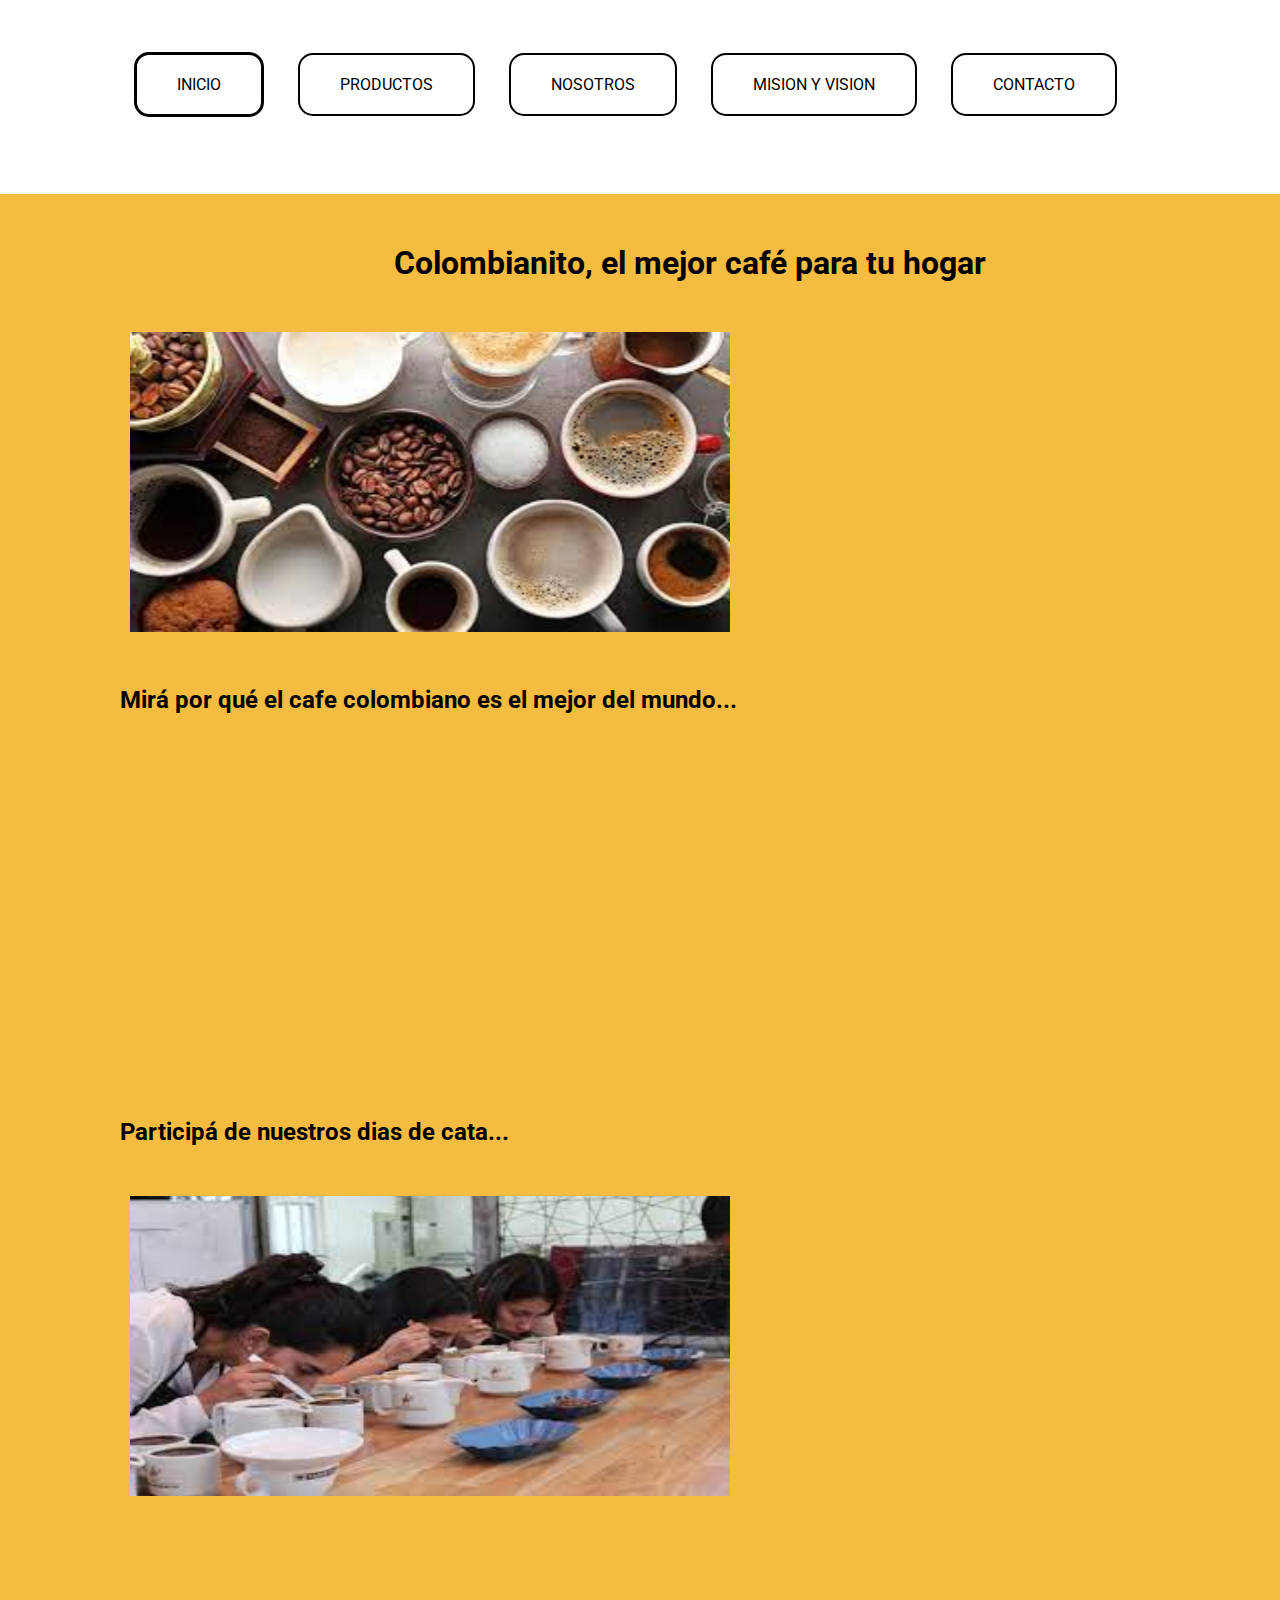
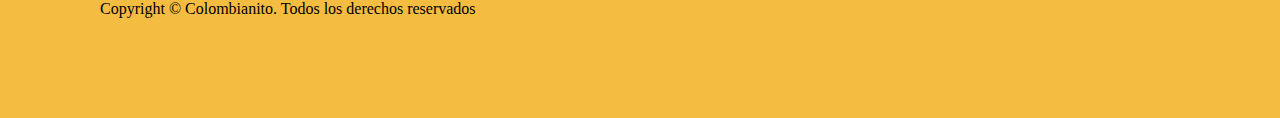
==== index.html @ 761c8a6e "Le agregamos los CDN de Bootstrap a una antigua página" ====
<!DOCTYPE html>
<html lang="en">
<head>
    <meta charset="UTF-8">
    <meta http-equiv="X-UA-Compatible" content="IE=edge">
    <meta name="viewport" content="width=device-width, initial-scale=1.0">
    <link href="https://cdn.jsdelivr.net/npm/bootstrap@5.1.3/dist/css/bootstrap.min.css" rel="stylesheet" integrity="sha384-1BmE4kWBq78iYhFldvKuhfTAU6auU8tT94WrHftjDbrCEXSU1oBoqyl2QvZ6jIW3" crossorigin="anonymous">
    <title>Colombianito</title>
    <link rel="preconnect" href="https://fonts.googleapis.com">
    <link rel="preconnect" href="https://fonts.gstatic.com" crossorigin>
    <link href="https://fonts.googleapis.com/css2?family=Montserrat:ital,wght@0,100;0,500;1,100;1,400&family=Roboto&display=swap" rel="stylesheet">
    <link rel="stylesheet" href="css/style.css">
</head>
<body>
    <header>
        <!--Colocamos una lista no ordenada para los enlaces -->
        <nav class="main-nav">
            <ul class="main-menu">
                <li>
                    <a href="index.html" class="bordes-redondeados">INICIO</a>
                </li>
                <li>
                    <a href="pages/productos.html">PRODUCTOS</a>
                </li>
                <li>
                    <a href="pages/nosotros.html">NOSOTROS</a>
                </li>
                <li>
                    <a href="pages/mision-vision.html">MISION Y VISION</a>
                </li>
                <li>
                    <a href="pages/contacto.html">CONTACTO</a>
                </li>
            </ul>
        </nav> 
    </header>
    <main>
        <!-- Armamos una sección de la página -->
        <section class="section-inicio">
            <h1>Colombianito, el mejor café para tu hogar</h1>
            <img src="assets/cafe1.jpg" alt="imagen-cafes" class="section-inicio__imagen">
        
            <h2>Mirá por qué el cafe colombiano es el mejor del mundo...</h2>
            <iframe class="section-inicio__video" width="560" height="315" src="https://www.youtube.com/embed/8V47nA1KURs" title="YouTube video player" frameborder="0" allow="accelerometer; autoplay; clipboard-write; encrypted-media; gyroscope; picture-in-picture" allowfullscreen></iframe>

            <h2>Participá de nuestros dias de cata...</h2>
            <img src="assets/cata1.jpg" alt="imagen-cata" class="section-inicio__imagen">
        </section>
    </main>
    <!-- Colocamos el pie de página -->
    <footer>
        <div class="footer">
            Copyright &copy; Colombianito. Todos los derechos reservados
        </div>
    </footer>
    <script src="https://cdn.jsdelivr.net/npm/bootstrap@5.1.3/dist/js/bootstrap.bundle.min.js" integrity="sha384-ka7Sk0Gln4gmtz2MlQnikT1wXgYsOg+OMhuP+IlRH9sENBO0LRn5q+8nbTov4+1p" crossorigin="anonymous"></script>
</body>
</html>
---- css/style.css ----
*{
    margin: 0;
    padding: 0;
}

/* A continuacion armamos nuestro menu navegable... */
.main-menu{
    text-align: center;
    padding-top: 75px;
    list-style-type: none;
}
.main-menu li{
    display: inline-block;
}
li a{
    text-decoration: none;
    font-family: 'Roboto', sans-serif;
    color: black;
    border: solid 2px black;
    padding: 20px 40px 20px 40px;
    margin-right: 30px;
    border-radius: 15px;
}
.bordes-redondeados{
    border-width: 3px;
}

/* Customizamos un poco la etiqueta <main> y la etiqueta <section>... */
main{
    background-color: #f5bc42;
}
section{
    margin-left: 100px;
}

/* Le damos estilo a las clases que elgemimos para las imagenes y el video... */
.section-inicio__imagen{
    width: 600px;
    height: 300px;
    margin-left: 30px;
}
.section-inicio__video{
    width: 600px;
    height: 300px;
    margin-left: 30px;
}
.section-productos__imagen{
    width: 600px;
    height: 300px;
    margin-left: 30px;
}
.section-nosotros__imagen{
    width: 400px;
    height: 200px;
    margin-left: 30px;
}

/* Le damos un estilo distinto al h1 de la pagina "nosotros"... */
.section-nosotros__h1{
    text-align: left;
    margin-left: 50px;
}

/* Le damos estilo a las etiquetas <h1>, <h2> y <p>... */
h1{
    margin: 100px 0px 50px 0px;
    padding-top: 50px;
    text-align: center;
    font-size: xx-large;
    color: black;
    font-family: 'Roboto', sans-serif;
}
h2{
    margin: 50px 0px 50px 20px;
    text-align: left;
    font-size: x-large;
    color: black;
    font-family: 'Roboto', sans-serif;
}
p{
    font-size: large;
    font-weight: bold;
    margin-left: 120px;
    font-family: 'Roboto', sans-serif;
}

/* Le colocamos una imagen de fondo a la etiqueta <section> de la pagina "mision-vision"... */
.imagen-fondo{
    width: 1200px;
    height: 600px;
    background-image: url(../assets/fondo-cafe.jpg);
}

/* Le damos estilo al <footer>... */
footer{
    padding: 100px 0px 100px 0px;
    background-color: #f5bc42;
}

/* Le aplicamos un margin al <div> dentro del <footer>... */
.footer{
    margin-left: 100px;
}

/* Comenzamos a modificar el formulario de la pagina de "contacto"... */

/* Primero le aplicamos estilos a las etiquetas... */
fieldset legend{
    padding-bottom: 20px;
    font-family: 'Roboto', sans-serif;
    color: black;
    font-size: larger;
}
fieldset label{
    display: block;
}
fieldset input{
    font-size: medium;
    margin: 10px;
    padding: 5px;
    border-radius: 30px;
}

/* Luego le aplicamos a las clases... */
.fieldset{
    border: none;
    margin-left: 100px;
}
.boton{
    font-size: x-large;
    margin-left: 20px;
    padding: 5px;
    background-color: white;
    border-radius: 30px;
}
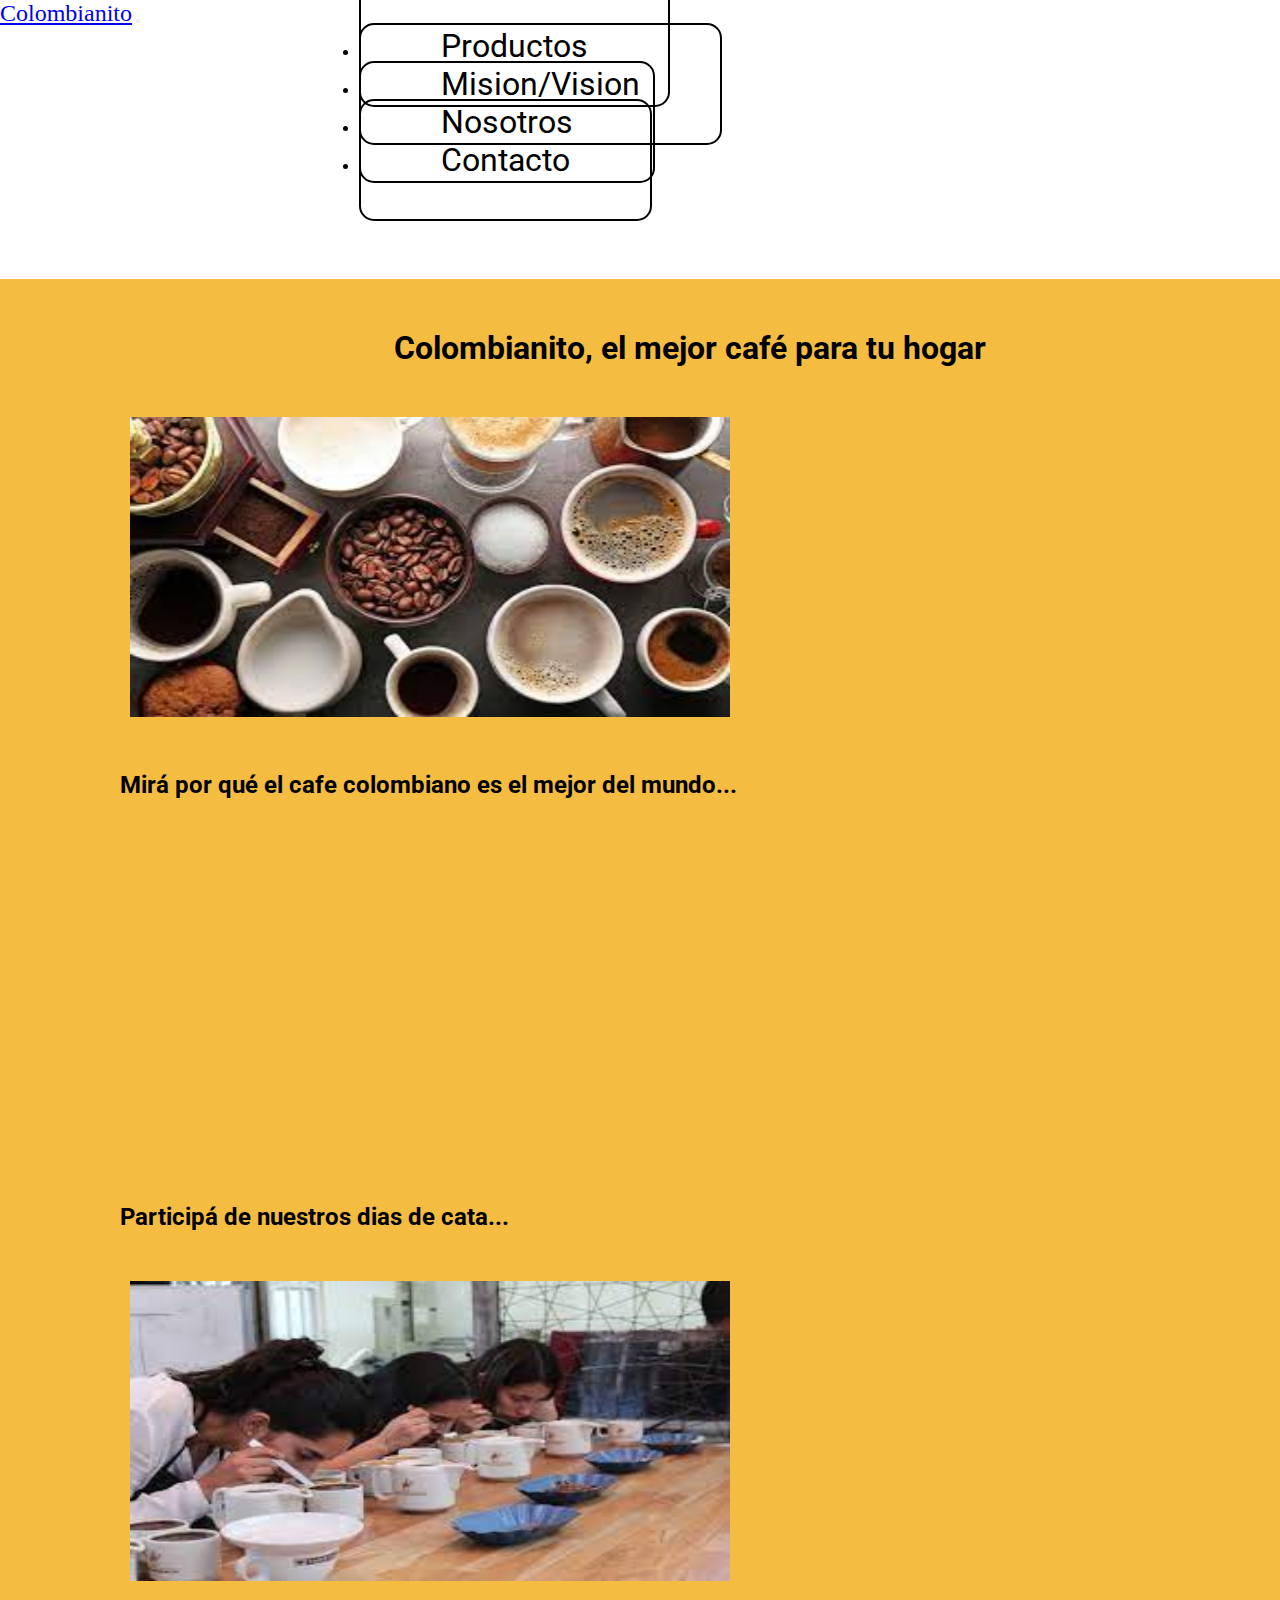
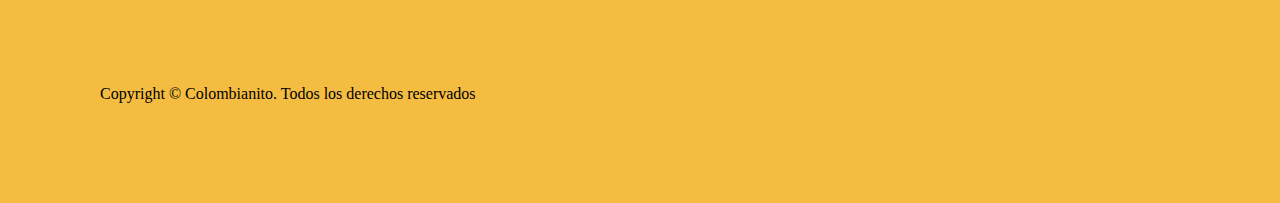
==== commit b562385f: "Agregamos un menú con Bootstrap y lo personalizamos con css" ====
--- a/index.html
+++ b/index.html
@@ -1,47 +1,62 @@
 <!DOCTYPE html>
 <html lang="en">
+
 <head>
     <meta charset="UTF-8">
     <meta http-equiv="X-UA-Compatible" content="IE=edge">
     <meta name="viewport" content="width=device-width, initial-scale=1.0">
-    <link href="https://cdn.jsdelivr.net/npm/bootstrap@5.1.3/dist/css/bootstrap.min.css" rel="stylesheet" integrity="sha384-1BmE4kWBq78iYhFldvKuhfTAU6auU8tT94WrHftjDbrCEXSU1oBoqyl2QvZ6jIW3" crossorigin="anonymous">
+    <link href="https://cdn.jsdelivr.net/npm/bootstrap@5.1.3/dist/css/bootstrap.min.css" rel="stylesheet"
+        integrity="sha384-1BmE4kWBq78iYhFldvKuhfTAU6auU8tT94WrHftjDbrCEXSU1oBoqyl2QvZ6jIW3" crossorigin="anonymous">
     <title>Colombianito</title>
     <link rel="preconnect" href="https://fonts.googleapis.com">
     <link rel="preconnect" href="https://fonts.gstatic.com" crossorigin>
-    <link href="https://fonts.googleapis.com/css2?family=Montserrat:ital,wght@0,100;0,500;1,100;1,400&family=Roboto&display=swap" rel="stylesheet">
+    <link
+        href="https://fonts.googleapis.com/css2?family=Montserrat:ital,wght@0,100;0,500;1,100;1,400&family=Roboto&display=swap"
+        rel="stylesheet">
     <link rel="stylesheet" href="css/style.css">
 </head>
+
 <body>
     <header>
         <!--Colocamos una lista no ordenada para los enlaces -->
-        <nav class="main-nav">
-            <ul class="main-menu">
-                <li>
-                    <a href="index.html" class="bordes-redondeados">INICIO</a>
-                </li>
-                <li>
-                    <a href="pages/productos.html">PRODUCTOS</a>
-                </li>
-                <li>
-                    <a href="pages/nosotros.html">NOSOTROS</a>
-                </li>
-                <li>
-                    <a href="pages/mision-vision.html">MISION Y VISION</a>
-                </li>
-                <li>
-                    <a href="pages/contacto.html">CONTACTO</a>
-                </li>
-            </ul>
-        </nav> 
+        <nav class="navbar navbar-expand-lg navbar-light fondo">
+            <div class="container-fluid">
+                <a class="navbar-brand inicio" href="index.html">Colombianito</a>
+                <button class="navbar-toggler" type="button" data-bs-toggle="collapse" data-bs-target="#navbarNav"
+                    aria-controls="navbarNav" aria-expanded="false" aria-label="Toggle navigation">
+                    <span class="navbar-toggler-icon"></span>
+                </button>
+                <div class="collapse navbar-collapse menu" id="navbarNav">
+                    <ul class="navbar-nav">
+                        <li class="nav-item">
+                            <a class="nav-link" href="pages/productos.html">Productos</a>
+                        </li>
+                        <li class="nav-item">
+                            <a class="nav-link" href="pages/mision-vision.html">Mision/Vision</a>
+                        </li>
+                        <li class="nav-item">
+                            <a class="nav-link" href="pages/nosotros.html">Nosotros</a>
+                        </li>
+                        <li class="nav-item">
+                            <a class="nav-link" href="pages/contacto.html">Contacto</a>
+                        </li>
+                        
+                    </ul>
+                </div>
+            </div>
+        </nav>
     </header>
     <main>
         <!-- Armamos una sección de la página -->
         <section class="section-inicio">
             <h1>Colombianito, el mejor café para tu hogar</h1>
             <img src="assets/cafe1.jpg" alt="imagen-cafes" class="section-inicio__imagen">
-        
+
             <h2>Mirá por qué el cafe colombiano es el mejor del mundo...</h2>
-            <iframe class="section-inicio__video" width="560" height="315" src="https://www.youtube.com/embed/8V47nA1KURs" title="YouTube video player" frameborder="0" allow="accelerometer; autoplay; clipboard-write; encrypted-media; gyroscope; picture-in-picture" allowfullscreen></iframe>
+            <iframe class="section-inicio__video" width="560" height="315"
+                src="https://www.youtube.com/embed/8V47nA1KURs" title="YouTube video player" frameborder="0"
+                allow="accelerometer; autoplay; clipboard-write; encrypted-media; gyroscope; picture-in-picture"
+                allowfullscreen></iframe>
 
             <h2>Participá de nuestros dias de cata...</h2>
             <img src="assets/cata1.jpg" alt="imagen-cata" class="section-inicio__imagen">
@@ -53,6 +68,9 @@
             Copyright &copy; Colombianito. Todos los derechos reservados
         </div>
     </footer>
-    <script src="https://cdn.jsdelivr.net/npm/bootstrap@5.1.3/dist/js/bootstrap.bundle.min.js" integrity="sha384-ka7Sk0Gln4gmtz2MlQnikT1wXgYsOg+OMhuP+IlRH9sENBO0LRn5q+8nbTov4+1p" crossorigin="anonymous"></script>
+    <script src="https://cdn.jsdelivr.net/npm/bootstrap@5.1.3/dist/js/bootstrap.bundle.min.js"
+        integrity="sha384-ka7Sk0Gln4gmtz2MlQnikT1wXgYsOg+OMhuP+IlRH9sENBO0LRn5q+8nbTov4+1p"
+        crossorigin="anonymous"></script>
 </body>
+
 </html>--- a/css/style.css
+++ b/css/style.css
@@ -5,26 +5,37 @@
 }
 
 /* A continuacion armamos nuestro menu navegable... */
-.main-menu{
+/* .main-menu{
     text-align: center;
     padding-top: 75px;
     list-style-type: none;
+} */
+/* .main-menu li{
+    display: inline-block;
+} */
+.menu{
+    display: flex;
+    justify-content: space-around;
 }
-.main-menu li{
-    display: inline-block;
+.fondo{
+    background-color: white;
+}
+.inicio{
+    font-size: x-large;
 }
 li a{
     text-decoration: none;
     font-family: 'Roboto', sans-serif;
     color: black;
     border: solid 2px black;
-    padding: 20px 40px 20px 40px;
-    margin-right: 30px;
+    font-size: xx-large;
+    padding: 40px 80px 40px 80px;
+    margin-right: 200px;
     border-radius: 15px;
 }
-.bordes-redondeados{
+/* .bordes-redondeados{
     border-width: 3px;
-}
+} */
 
 /* Customizamos un poco la etiqueta <main> y la etiqueta <section>... */
 main{
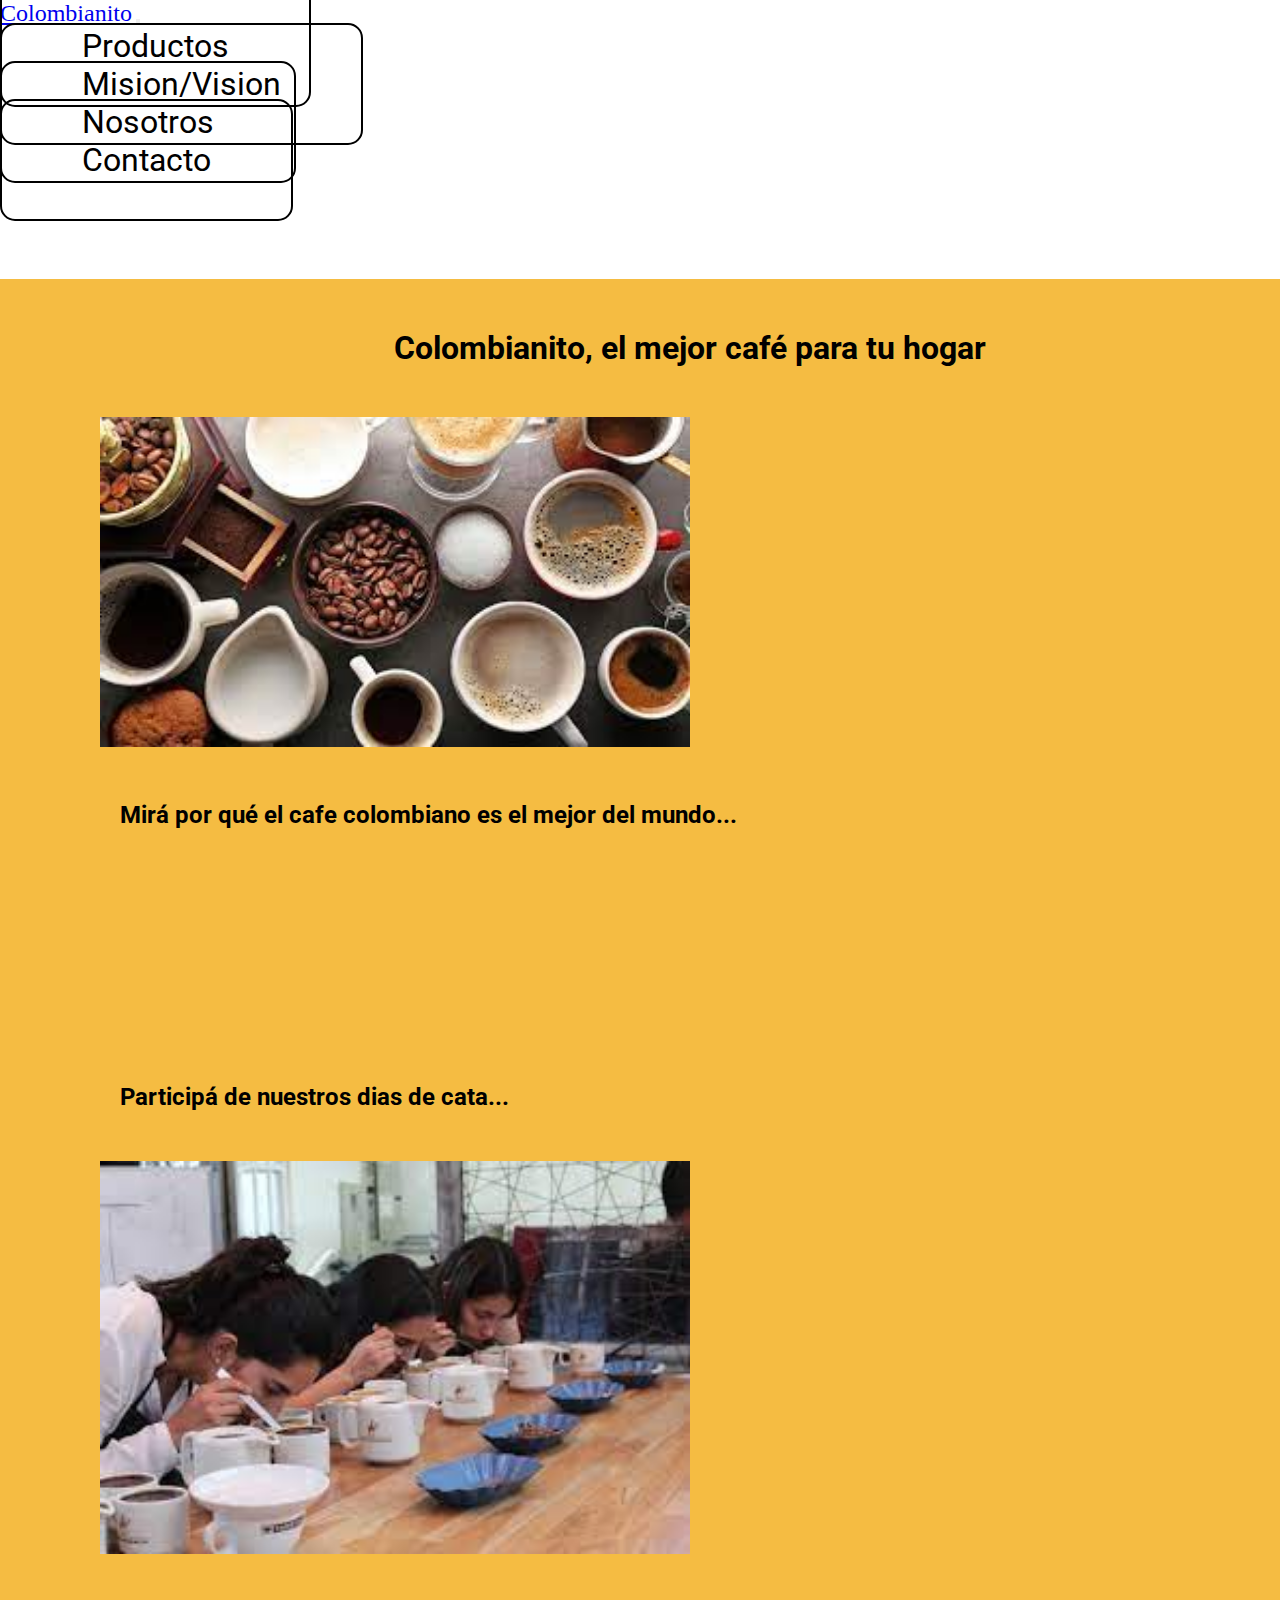
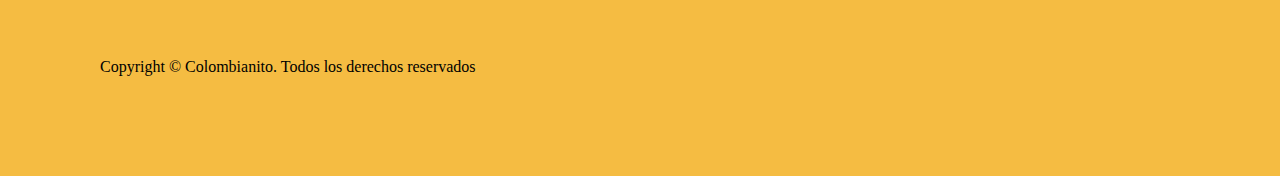
==== commit 8a7506bb: "Agregamos imagenes responsive de Bootstrap en (inicio) y arreglamos un poco los comentarios del codi" ====
--- a/index.html
+++ b/index.html
@@ -18,7 +18,7 @@
 
 <body>
     <header>
-        <!--Colocamos una lista no ordenada para los enlaces -->
+        <!--Colocamos un menu de bootstrap -->
         <nav class="navbar navbar-expand-lg navbar-light fondo">
             <div class="container-fluid">
                 <a class="navbar-brand inicio" href="index.html">Colombianito</a>
@@ -50,16 +50,14 @@
         <!-- Armamos una sección de la página -->
         <section class="section-inicio">
             <h1>Colombianito, el mejor café para tu hogar</h1>
-            <img src="assets/cafe1.jpg" alt="imagen-cafes" class="section-inicio__imagen">
-
+            <img src="assets/cafe1.jpg" class="section-inicio__imagen" class="img-fluid" alt="imagen-cafes">
             <h2>Mirá por qué el cafe colombiano es el mejor del mundo...</h2>
             <iframe class="section-inicio__video" width="560" height="315"
                 src="https://www.youtube.com/embed/8V47nA1KURs" title="YouTube video player" frameborder="0"
                 allow="accelerometer; autoplay; clipboard-write; encrypted-media; gyroscope; picture-in-picture"
                 allowfullscreen></iframe>
-
             <h2>Participá de nuestros dias de cata...</h2>
-            <img src="assets/cata1.jpg" alt="imagen-cata" class="section-inicio__imagen">
+            <img src="assets/cata1.jpg" class="section-inicio__imagen" class="img-fluid" alt="imagen-cata">
         </section>
     </main>
     <!-- Colocamos el pie de página -->
--- a/css/style.css
+++ b/css/style.css
@@ -5,17 +5,10 @@
 }
 
 /* A continuacion armamos nuestro menu navegable... */
-/* .main-menu{
-    text-align: center;
-    padding-top: 75px;
-    list-style-type: none;
-} */
-/* .main-menu li{
-    display: inline-block;
-} */
+
 .menu{
     display: flex;
-    justify-content: space-around;
+    justify-content: space-between;
 }
 .fondo{
     background-color: white;
@@ -30,12 +23,9 @@
     border: solid 2px black;
     font-size: xx-large;
     padding: 40px 80px 40px 80px;
-    margin-right: 200px;
+    margin-right: 15px;
     border-radius: 15px;
 }
-/* .bordes-redondeados{
-    border-width: 3px;
-} */
 
 /* Customizamos un poco la etiqueta <main> y la etiqueta <section>... */
 main{
@@ -47,24 +37,19 @@
 
 /* Le damos estilo a las clases que elgemimos para las imagenes y el video... */
 .section-inicio__imagen{
-    width: 600px;
-    height: 300px;
-    margin-left: 30px;
+    width: 50%;
+    height: 50%;
 }
 .section-inicio__video{
-    width: 600px;
-    height: 300px;
-    margin-left: 30px;
+    width: 70%;
+    height: 100%;
+}
+.section-productos__primer-imagen{
+    width: 70%;
 }
 .section-productos__imagen{
-    width: 600px;
-    height: 300px;
-    margin-left: 30px;
-}
-.section-nosotros__imagen{
-    width: 400px;
-    height: 200px;
-    margin-left: 30px;
+    width: 90%;
+    height: 90%;
 }
 
 /* Le damos un estilo distinto al h1 de la pagina "nosotros"... */
@@ -96,13 +81,6 @@
     font-family: 'Roboto', sans-serif;
 }
 
-/* Le colocamos una imagen de fondo a la etiqueta <section> de la pagina "mision-vision"... */
-.imagen-fondo{
-    width: 1200px;
-    height: 600px;
-    background-image: url(../assets/fondo-cafe.jpg);
-}
-
 /* Le damos estilo al <footer>... */
 footer{
     padding: 100px 0px 100px 0px;
@@ -117,20 +95,8 @@
 /* Comenzamos a modificar el formulario de la pagina de "contacto"... */
 
 /* Primero le aplicamos estilos a las etiquetas... */
-fieldset legend{
-    padding-bottom: 20px;
-    font-family: 'Roboto', sans-serif;
-    color: black;
-    font-size: larger;
-}
-fieldset label{
-    display: block;
-}
-fieldset input{
-    font-size: medium;
-    margin: 10px;
-    padding: 5px;
-    border-radius: 30px;
+.form{
+    margin: 0 20%;
 }
 
 /* Luego le aplicamos a las clases... */
